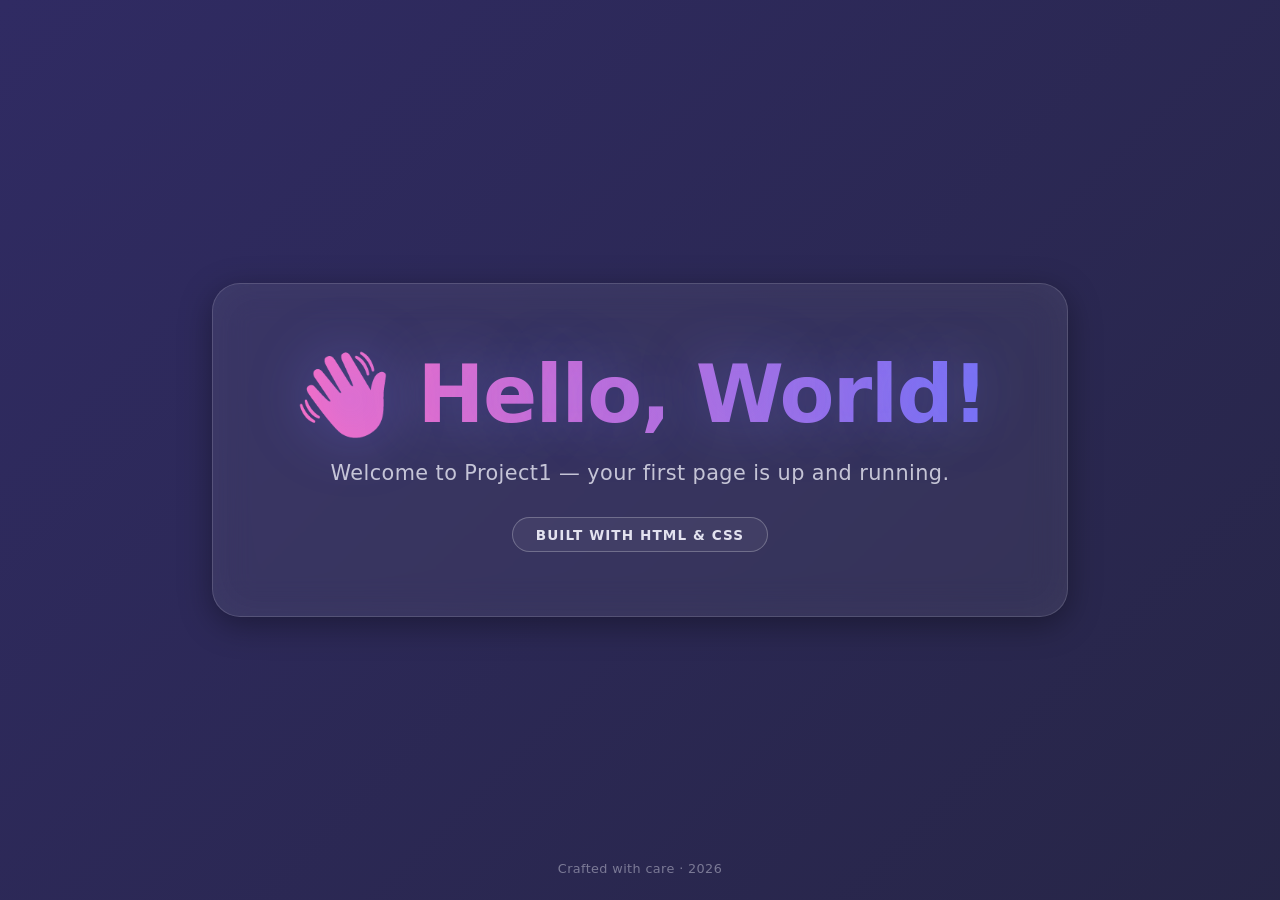
==== index.html @ 0846703f "my first commit" ====
<!DOCTYPE html>
<html lang="en">
<head>
<meta charset="UTF-8">
<meta name="viewport" content="width=device-width, initial-scale=1.0">
<title>Hello, World!</title>
<style>
  :root {
    --bg-1: #0f0c29;
    --bg-2: #302b63;
    --bg-3: #24243e;
    --accent-1: #ff6ec4;
    --accent-2: #7873f5;
    --accent-3: #4adede;
    --text: #f5f5ff;
  }

  * {
    margin: 0;
    padding: 0;
    box-sizing: border-box;
  }

  html, body {
    height: 100%;
  }

  body {
    font-family: 'Segoe UI', system-ui, -apple-system, sans-serif;
    background: linear-gradient(-45deg, var(--bg-1), var(--bg-2), var(--bg-3), var(--bg-2));
    background-size: 400% 400%;
    animation: gradientShift 18s ease infinite;
    display: flex;
    align-items: center;
    justify-content: center;
    overflow: hidden;
    position: relative;
    color: var(--text);
  }

  @keyframes gradientShift {
    0% { background-position: 0% 50%; }
    50% { background-position: 100% 50%; }
    100% { background-position: 0% 50%; }
  }

  /* Floating particles */
  .particles {
    position: absolute;
    inset: 0;
    overflow: hidden;
    pointer-events: none;
  }

  .particle {
    position: absolute;
    bottom: -10%;
    border-radius: 50%;
    background: radial-gradient(circle, rgba(255,255,255,0.85) 0%, rgba(255,255,255,0) 70%);
    opacity: 0.6;
    animation: float linear infinite;
  }

  @keyframes float {
    0% {
      transform: translateY(0) translateX(0) scale(1);
      opacity: 0;
    }
    10% {
      opacity: 0.7;
    }
    90% {
      opacity: 0.5;
    }
    100% {
      transform: translateY(-110vh) translateX(var(--drift, 40px)) scale(0.4);
      opacity: 0;
    }
  }

  .card {
    position: relative;
    z-index: 2;
    text-align: center;
    padding: 4rem 5rem;
    border-radius: 28px;
    background: rgba(255, 255, 255, 0.06);
    backdrop-filter: blur(18px);
    -webkit-backdrop-filter: blur(18px);
    border: 1px solid rgba(255, 255, 255, 0.15);
    box-shadow:
      0 8px 32px rgba(0, 0, 0, 0.35),
      inset 0 0 40px rgba(255, 255, 255, 0.03);
    animation: cardEntrance 1.2s cubic-bezier(0.16, 1, 0.3, 1) both;
  }

  @keyframes cardEntrance {
    0% {
      opacity: 0;
      transform: translateY(40px) scale(0.9);
    }
    100% {
      opacity: 1;
      transform: translateY(0) scale(1);
    }
  }

  h1 {
    font-size: clamp(2.5rem, 8vw, 5rem);
    font-weight: 800;
    letter-spacing: -0.02em;
    background: linear-gradient(90deg, var(--accent-1), var(--accent-2), var(--accent-3), var(--accent-1));
    background-size: 300% auto;
    -webkit-background-clip: text;
    background-clip: text;
    color: transparent;
    animation: shine 6s linear infinite;
    text-shadow: 0 0 60px rgba(120, 115, 245, 0.35);
  }

  @keyframes shine {
    to {
      background-position: 300% center;
    }
  }

  .wave {
    display: inline-block;
    animation: wave 2.4s ease-in-out infinite;
    transform-origin: 70% 70%;
  }

  @keyframes wave {
    0%, 60%, 100% { transform: rotate(0deg); }
    10% { transform: rotate(14deg); }
    20% { transform: rotate(-8deg); }
    30% { transform: rotate(14deg); }
    40% { transform: rotate(-4deg); }
    50% { transform: rotate(10deg); }
  }

  p.subtitle {
    margin-top: 1.2rem;
    font-size: clamp(1rem, 2.2vw, 1.3rem);
    color: rgba(245, 245, 255, 0.75);
    letter-spacing: 0.02em;
  }

  .badge {
    display: inline-block;
    margin-top: 2rem;
    padding: 0.55rem 1.4rem;
    font-size: 0.85rem;
    font-weight: 600;
    letter-spacing: 0.08em;
    text-transform: uppercase;
    color: rgba(245, 245, 255, 0.9);
    border-radius: 999px;
    border: 1px solid rgba(255, 255, 255, 0.25);
    background: rgba(255, 255, 255, 0.05);
    transition: transform 0.25s ease, box-shadow 0.25s ease, background 0.25s ease;
    cursor: default;
  }

  .badge:hover {
    transform: translateY(-3px);
    box-shadow: 0 10px 30px rgba(120, 115, 245, 0.4);
    background: rgba(255, 255, 255, 0.12);
  }

  footer {
    position: absolute;
    bottom: 1.5rem;
    left: 0;
    right: 0;
    text-align: center;
    font-size: 0.8rem;
    color: rgba(245, 245, 255, 0.4);
    z-index: 2;
    letter-spacing: 0.03em;
  }

  @media (max-width: 480px) {
    .card {
      padding: 3rem 1.8rem;
      margin: 1rem;
    }
  }
</style>
</head>
<body>

  <div class="particles" id="particles"></div>

  <main class="card">
    <h1><span class="wave">👋</span> Hello, World!</h1>
    <p class="subtitle">Welcome to Project1 &mdash; your first page is up and running.</p>
    <span class="badge">Built with HTML &amp; CSS</span>
  </main>

  <footer>Crafted with care &middot; <span id="year"></span></footer>

  <script>
    // Generate floating particles
    const container = document.getElementById('particles');
    const count = 30;
    for (let i = 0; i < count; i++) {
      const p = document.createElement('div');
      p.className = 'particle';
      const size = Math.random() * 8 + 4;
      p.style.width = size + 'px';
      p.style.height = size + 'px';
      p.style.left = Math.random() * 100 + '%';
      p.style.setProperty('--drift', (Math.random() * 160 - 80) + 'px');
      p.style.animationDuration = (Math.random() * 12 + 10) + 's';
      p.style.animationDelay = (Math.random() * 12) + 's';
      container.appendChild(p);
    }

    document.getElementById('year').textContent = new Date().getFullYear();
  </script>

</body>
</html>
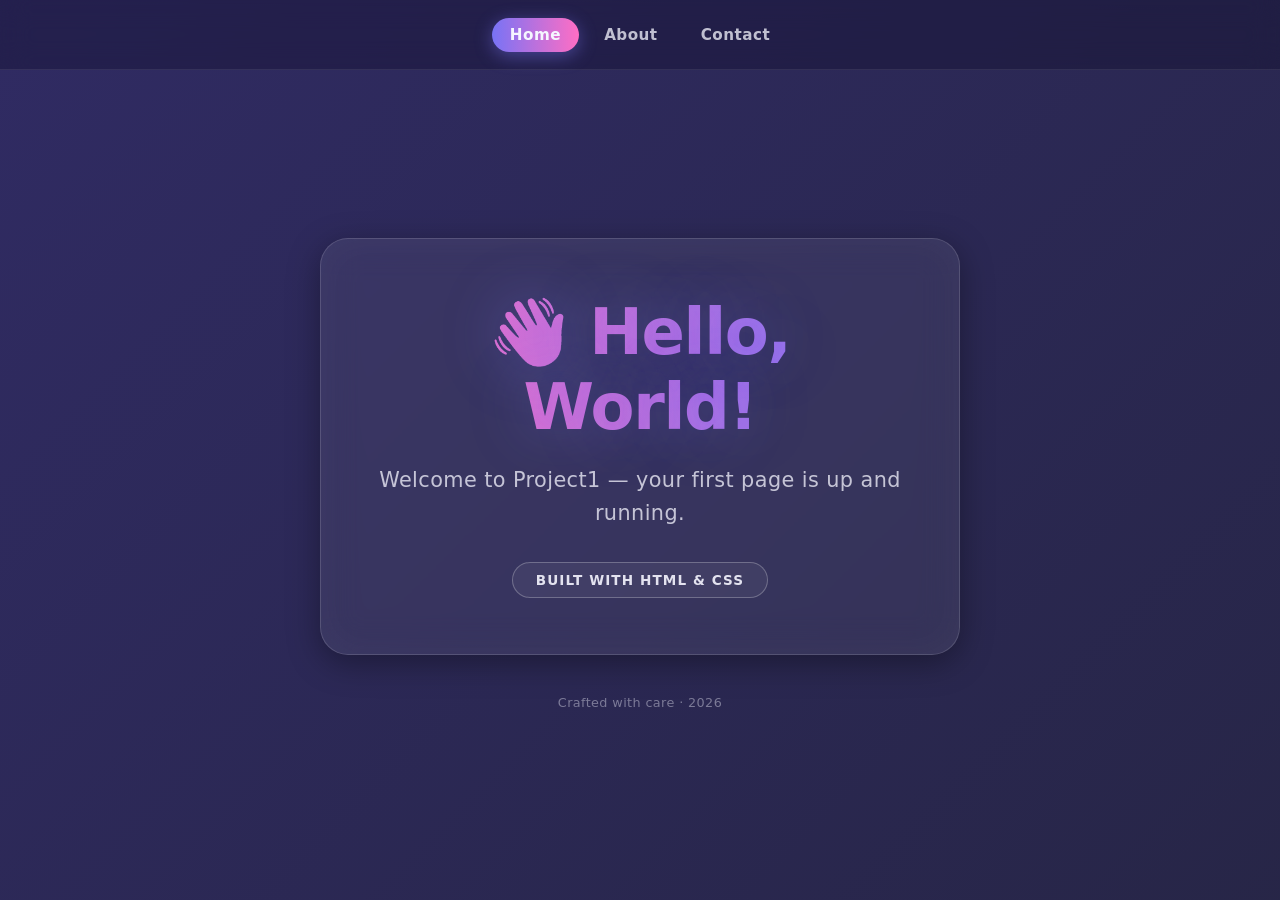
==== commit b497f63d: "added about page and contact page" ====
--- a/index.html
+++ b/index.html
@@ -4,193 +4,17 @@
 <meta charset="UTF-8">
 <meta name="viewport" content="width=device-width, initial-scale=1.0">
 <title>Hello, World!</title>
-<style>
-  :root {
-    --bg-1: #0f0c29;
-    --bg-2: #302b63;
-    --bg-3: #24243e;
-    --accent-1: #ff6ec4;
-    --accent-2: #7873f5;
-    --accent-3: #4adede;
-    --text: #f5f5ff;
-  }
-
-  * {
-    margin: 0;
-    padding: 0;
-    box-sizing: border-box;
-  }
-
-  html, body {
-    height: 100%;
-  }
-
-  body {
-    font-family: 'Segoe UI', system-ui, -apple-system, sans-serif;
-    background: linear-gradient(-45deg, var(--bg-1), var(--bg-2), var(--bg-3), var(--bg-2));
-    background-size: 400% 400%;
-    animation: gradientShift 18s ease infinite;
-    display: flex;
-    align-items: center;
-    justify-content: center;
-    overflow: hidden;
-    position: relative;
-    color: var(--text);
-  }
-
-  @keyframes gradientShift {
-    0% { background-position: 0% 50%; }
-    50% { background-position: 100% 50%; }
-    100% { background-position: 0% 50%; }
-  }
-
-  /* Floating particles */
-  .particles {
-    position: absolute;
-    inset: 0;
-    overflow: hidden;
-    pointer-events: none;
-  }
-
-  .particle {
-    position: absolute;
-    bottom: -10%;
-    border-radius: 50%;
-    background: radial-gradient(circle, rgba(255,255,255,0.85) 0%, rgba(255,255,255,0) 70%);
-    opacity: 0.6;
-    animation: float linear infinite;
-  }
-
-  @keyframes float {
-    0% {
-      transform: translateY(0) translateX(0) scale(1);
-      opacity: 0;
-    }
-    10% {
-      opacity: 0.7;
-    }
-    90% {
-      opacity: 0.5;
-    }
-    100% {
-      transform: translateY(-110vh) translateX(var(--drift, 40px)) scale(0.4);
-      opacity: 0;
-    }
-  }
-
-  .card {
-    position: relative;
-    z-index: 2;
-    text-align: center;
-    padding: 4rem 5rem;
-    border-radius: 28px;
-    background: rgba(255, 255, 255, 0.06);
-    backdrop-filter: blur(18px);
-    -webkit-backdrop-filter: blur(18px);
-    border: 1px solid rgba(255, 255, 255, 0.15);
-    box-shadow:
-      0 8px 32px rgba(0, 0, 0, 0.35),
-      inset 0 0 40px rgba(255, 255, 255, 0.03);
-    animation: cardEntrance 1.2s cubic-bezier(0.16, 1, 0.3, 1) both;
-  }
-
-  @keyframes cardEntrance {
-    0% {
-      opacity: 0;
-      transform: translateY(40px) scale(0.9);
-    }
-    100% {
-      opacity: 1;
-      transform: translateY(0) scale(1);
-    }
-  }
-
-  h1 {
-    font-size: clamp(2.5rem, 8vw, 5rem);
-    font-weight: 800;
-    letter-spacing: -0.02em;
-    background: linear-gradient(90deg, var(--accent-1), var(--accent-2), var(--accent-3), var(--accent-1));
-    background-size: 300% auto;
-    -webkit-background-clip: text;
-    background-clip: text;
-    color: transparent;
-    animation: shine 6s linear infinite;
-    text-shadow: 0 0 60px rgba(120, 115, 245, 0.35);
-  }
-
-  @keyframes shine {
-    to {
-      background-position: 300% center;
-    }
-  }
-
-  .wave {
-    display: inline-block;
-    animation: wave 2.4s ease-in-out infinite;
-    transform-origin: 70% 70%;
-  }
-
-  @keyframes wave {
-    0%, 60%, 100% { transform: rotate(0deg); }
-    10% { transform: rotate(14deg); }
-    20% { transform: rotate(-8deg); }
-    30% { transform: rotate(14deg); }
-    40% { transform: rotate(-4deg); }
-    50% { transform: rotate(10deg); }
-  }
-
-  p.subtitle {
-    margin-top: 1.2rem;
-    font-size: clamp(1rem, 2.2vw, 1.3rem);
-    color: rgba(245, 245, 255, 0.75);
-    letter-spacing: 0.02em;
-  }
-
-  .badge {
-    display: inline-block;
-    margin-top: 2rem;
-    padding: 0.55rem 1.4rem;
-    font-size: 0.85rem;
-    font-weight: 600;
-    letter-spacing: 0.08em;
-    text-transform: uppercase;
-    color: rgba(245, 245, 255, 0.9);
-    border-radius: 999px;
-    border: 1px solid rgba(255, 255, 255, 0.25);
-    background: rgba(255, 255, 255, 0.05);
-    transition: transform 0.25s ease, box-shadow 0.25s ease, background 0.25s ease;
-    cursor: default;
-  }
-
-  .badge:hover {
-    transform: translateY(-3px);
-    box-shadow: 0 10px 30px rgba(120, 115, 245, 0.4);
-    background: rgba(255, 255, 255, 0.12);
-  }
-
-  footer {
-    position: absolute;
-    bottom: 1.5rem;
-    left: 0;
-    right: 0;
-    text-align: center;
-    font-size: 0.8rem;
-    color: rgba(245, 245, 255, 0.4);
-    z-index: 2;
-    letter-spacing: 0.03em;
-  }
-
-  @media (max-width: 480px) {
-    .card {
-      padding: 3rem 1.8rem;
-      margin: 1rem;
-    }
-  }
-</style>
+<link rel="stylesheet" href="style.css">
 </head>
 <body>
 
   <div class="particles" id="particles"></div>
+
+  <nav class="nav">
+    <a href="index.html" class="active">Home</a>
+    <a href="about.html">About</a>
+    <a href="contact.html">Contact</a>
+  </nav>
 
   <main class="card">
     <h1><span class="wave">👋</span> Hello, World!</h1>
@@ -198,27 +22,8 @@
     <span class="badge">Built with HTML &amp; CSS</span>
   </main>
 
-  <footer>Crafted with care &middot; <span id="year"></span></footer>
+  <footer class="site-footer">Crafted with care &middot; <span id="year"></span></footer>
 
-  <script>
-    // Generate floating particles
-    const container = document.getElementById('particles');
-    const count = 30;
-    for (let i = 0; i < count; i++) {
-      const p = document.createElement('div');
-      p.className = 'particle';
-      const size = Math.random() * 8 + 4;
-      p.style.width = size + 'px';
-      p.style.height = size + 'px';
-      p.style.left = Math.random() * 100 + '%';
-      p.style.setProperty('--drift', (Math.random() * 160 - 80) + 'px');
-      p.style.animationDuration = (Math.random() * 12 + 10) + 's';
-      p.style.animationDelay = (Math.random() * 12) + 's';
-      container.appendChild(p);
-    }
-
-    document.getElementById('year').textContent = new Date().getFullYear();
-  </script>
-
+  <script src="script.js"></script>
 </body>
 </html>
--- a/style.css
+++ b/style.css
@@ -0,0 +1,365 @@
+:root {
+  --bg-1: #0f0c29;
+  --bg-2: #302b63;
+  --bg-3: #24243e;
+  --accent-1: #ff6ec4;
+  --accent-2: #7873f5;
+  --accent-3: #4adede;
+  --text: #f5f5ff;
+}
+
+* {
+  margin: 0;
+  padding: 0;
+  box-sizing: border-box;
+}
+
+html, body {
+  height: 100%;
+}
+
+body {
+  font-family: 'Segoe UI', system-ui, -apple-system, sans-serif;
+  background: linear-gradient(-45deg, var(--bg-1), var(--bg-2), var(--bg-3), var(--bg-2));
+  background-size: 400% 400%;
+  animation: gradientShift 18s ease infinite;
+  min-height: 100%;
+  display: flex;
+  flex-direction: column;
+  align-items: center;
+  justify-content: center;
+  position: relative;
+  color: var(--text);
+  padding: 7rem 1.5rem 4rem;
+}
+
+@keyframes gradientShift {
+  0% { background-position: 0% 50%; }
+  50% { background-position: 100% 50%; }
+  100% { background-position: 0% 50%; }
+}
+
+/* Floating particles */
+.particles {
+  position: fixed;
+  inset: 0;
+  overflow: hidden;
+  pointer-events: none;
+  z-index: 0;
+}
+
+.particle {
+  position: absolute;
+  bottom: -10%;
+  border-radius: 50%;
+  background: radial-gradient(circle, rgba(255,255,255,0.85) 0%, rgba(255,255,255,0) 70%);
+  opacity: 0.6;
+  animation: float linear infinite;
+}
+
+@keyframes float {
+  0% {
+    transform: translateY(0) translateX(0) scale(1);
+    opacity: 0;
+  }
+  10% { opacity: 0.7; }
+  90% { opacity: 0.5; }
+  100% {
+    transform: translateY(-110vh) translateX(var(--drift, 40px)) scale(0.4);
+    opacity: 0;
+  }
+}
+
+/* Nav bar */
+.nav {
+  position: fixed;
+  top: 0;
+  left: 0;
+  right: 0;
+  z-index: 10;
+  display: flex;
+  align-items: center;
+  justify-content: center;
+  gap: 0.5rem;
+  padding: 1.1rem 1rem;
+  background: rgba(15, 12, 41, 0.35);
+  backdrop-filter: blur(14px);
+  -webkit-backdrop-filter: blur(14px);
+  border-bottom: 1px solid rgba(255, 255, 255, 0.08);
+}
+
+.nav a {
+  position: relative;
+  color: rgba(245, 245, 255, 0.75);
+  text-decoration: none;
+  font-size: 0.95rem;
+  font-weight: 600;
+  letter-spacing: 0.03em;
+  padding: 0.5rem 1.1rem;
+  border-radius: 999px;
+  transition: color 0.25s ease, background 0.25s ease;
+}
+
+.nav a:hover {
+  color: var(--text);
+  background: rgba(255, 255, 255, 0.08);
+}
+
+.nav a.active {
+  color: var(--text);
+  background: linear-gradient(90deg, var(--accent-2), var(--accent-1));
+  box-shadow: 0 4px 18px rgba(120, 115, 245, 0.45);
+}
+
+/* Card */
+.card {
+  position: relative;
+  z-index: 2;
+  text-align: center;
+  width: 100%;
+  max-width: 640px;
+  padding: 3.5rem 3rem;
+  border-radius: 28px;
+  background: rgba(255, 255, 255, 0.06);
+  backdrop-filter: blur(18px);
+  -webkit-backdrop-filter: blur(18px);
+  border: 1px solid rgba(255, 255, 255, 0.15);
+  box-shadow:
+    0 8px 32px rgba(0, 0, 0, 0.35),
+    inset 0 0 40px rgba(255, 255, 255, 0.03);
+  animation: cardEntrance 1.2s cubic-bezier(0.16, 1, 0.3, 1) both;
+}
+
+@keyframes cardEntrance {
+  0% { opacity: 0; transform: translateY(40px) scale(0.9); }
+  100% { opacity: 1; transform: translateY(0) scale(1); }
+}
+
+h1 {
+  font-size: clamp(2.2rem, 7vw, 4rem);
+  font-weight: 800;
+  letter-spacing: -0.02em;
+  background: linear-gradient(90deg, var(--accent-1), var(--accent-2), var(--accent-3), var(--accent-1));
+  background-size: 300% auto;
+  -webkit-background-clip: text;
+  background-clip: text;
+  color: transparent;
+  animation: shine 6s linear infinite;
+  text-shadow: 0 0 60px rgba(120, 115, 245, 0.35);
+}
+
+@keyframes shine {
+  to { background-position: 300% center; }
+}
+
+.wave {
+  display: inline-block;
+  animation: wave 2.4s ease-in-out infinite;
+  transform-origin: 70% 70%;
+}
+
+@keyframes wave {
+  0%, 60%, 100% { transform: rotate(0deg); }
+  10% { transform: rotate(14deg); }
+  20% { transform: rotate(-8deg); }
+  30% { transform: rotate(14deg); }
+  40% { transform: rotate(-4deg); }
+  50% { transform: rotate(10deg); }
+}
+
+p.subtitle {
+  margin-top: 1.2rem;
+  font-size: clamp(1rem, 2.2vw, 1.3rem);
+  color: rgba(245, 245, 255, 0.75);
+  letter-spacing: 0.02em;
+  line-height: 1.6;
+}
+
+.badge {
+  display: inline-block;
+  margin-top: 2rem;
+  padding: 0.55rem 1.4rem;
+  font-size: 0.85rem;
+  font-weight: 600;
+  letter-spacing: 0.08em;
+  text-transform: uppercase;
+  color: rgba(245, 245, 255, 0.9);
+  border-radius: 999px;
+  border: 1px solid rgba(255, 255, 255, 0.25);
+  background: rgba(255, 255, 255, 0.05);
+  transition: transform 0.25s ease, box-shadow 0.25s ease, background 0.25s ease;
+  cursor: default;
+}
+
+.badge:hover {
+  transform: translateY(-3px);
+  box-shadow: 0 10px 30px rgba(120, 115, 245, 0.4);
+  background: rgba(255, 255, 255, 0.12);
+}
+
+/* Content blocks used on About */
+.content {
+  text-align: left;
+  margin-top: 1.75rem;
+  display: flex;
+  flex-direction: column;
+  gap: 1.1rem;
+}
+
+.content p {
+  color: rgba(245, 245, 255, 0.82);
+  line-height: 1.7;
+  font-size: 1.02rem;
+}
+
+.stat-row {
+  display: flex;
+  flex-wrap: wrap;
+  gap: 1rem;
+  margin-top: 2rem;
+}
+
+.stat {
+  flex: 1 1 120px;
+  padding: 1.1rem 0.75rem;
+  border-radius: 16px;
+  background: rgba(255, 255, 255, 0.05);
+  border: 1px solid rgba(255, 255, 255, 0.1);
+  text-align: center;
+}
+
+.stat .num {
+  display: block;
+  font-size: 1.6rem;
+  font-weight: 800;
+  background: linear-gradient(90deg, var(--accent-3), var(--accent-2));
+  -webkit-background-clip: text;
+  background-clip: text;
+  color: transparent;
+}
+
+.stat .label {
+  display: block;
+  margin-top: 0.25rem;
+  font-size: 0.75rem;
+  text-transform: uppercase;
+  letter-spacing: 0.06em;
+  color: rgba(245, 245, 255, 0.55);
+}
+
+/* Contact form */
+.form-grid {
+  text-align: left;
+  margin-top: 1.75rem;
+  display: flex;
+  flex-direction: column;
+  gap: 1.1rem;
+}
+
+.field label {
+  display: block;
+  margin-bottom: 0.4rem;
+  font-size: 0.8rem;
+  font-weight: 600;
+  letter-spacing: 0.05em;
+  text-transform: uppercase;
+  color: rgba(245, 245, 255, 0.6);
+}
+
+.field input,
+.field textarea {
+  width: 100%;
+  padding: 0.85rem 1rem;
+  border-radius: 12px;
+  border: 1px solid rgba(255, 255, 255, 0.18);
+  background: rgba(255, 255, 255, 0.06);
+  color: var(--text);
+  font-family: inherit;
+  font-size: 0.98rem;
+  resize: vertical;
+  transition: border-color 0.25s ease, background 0.25s ease;
+}
+
+.field input::placeholder,
+.field textarea::placeholder {
+  color: rgba(245, 245, 255, 0.35);
+}
+
+.field input:focus,
+.field textarea:focus {
+  outline: none;
+  border-color: var(--accent-3);
+  background: rgba(255, 255, 255, 0.1);
+}
+
+.submit-btn {
+  margin-top: 0.5rem;
+  align-self: flex-start;
+  padding: 0.85rem 2rem;
+  border: none;
+  border-radius: 999px;
+  font-size: 0.95rem;
+  font-weight: 700;
+  letter-spacing: 0.03em;
+  color: #16132c;
+  background: linear-gradient(90deg, var(--accent-3), var(--accent-1));
+  cursor: pointer;
+  transition: transform 0.25s ease, box-shadow 0.25s ease;
+}
+
+.submit-btn:hover {
+  transform: translateY(-2px);
+  box-shadow: 0 10px 30px rgba(120, 115, 245, 0.45);
+}
+
+.form-note {
+  margin-top: 1rem;
+  font-size: 0.8rem;
+  color: rgba(245, 245, 255, 0.45);
+}
+
+.contact-links {
+  display: flex;
+  flex-wrap: wrap;
+  gap: 0.75rem;
+  margin-top: 2rem;
+  justify-content: center;
+}
+
+.contact-links a {
+  color: rgba(245, 245, 255, 0.85);
+  text-decoration: none;
+  padding: 0.6rem 1.2rem;
+  border-radius: 999px;
+  border: 1px solid rgba(255, 255, 255, 0.18);
+  background: rgba(255, 255, 255, 0.05);
+  font-size: 0.9rem;
+  font-weight: 600;
+  transition: transform 0.25s ease, box-shadow 0.25s ease, background 0.25s ease;
+}
+
+.contact-links a:hover {
+  transform: translateY(-3px);
+  box-shadow: 0 10px 30px rgba(74, 222, 222, 0.35);
+  background: rgba(255, 255, 255, 0.12);
+}
+
+footer.site-footer {
+  position: relative;
+  z-index: 2;
+  margin-top: 2.5rem;
+  text-align: center;
+  font-size: 0.8rem;
+  color: rgba(245, 245, 255, 0.4);
+  letter-spacing: 0.03em;
+}
+
+@media (max-width: 480px) {
+  .card {
+    padding: 2.5rem 1.6rem;
+  }
+  .nav a {
+    padding: 0.45rem 0.8rem;
+    font-size: 0.85rem;
+  }
+}
